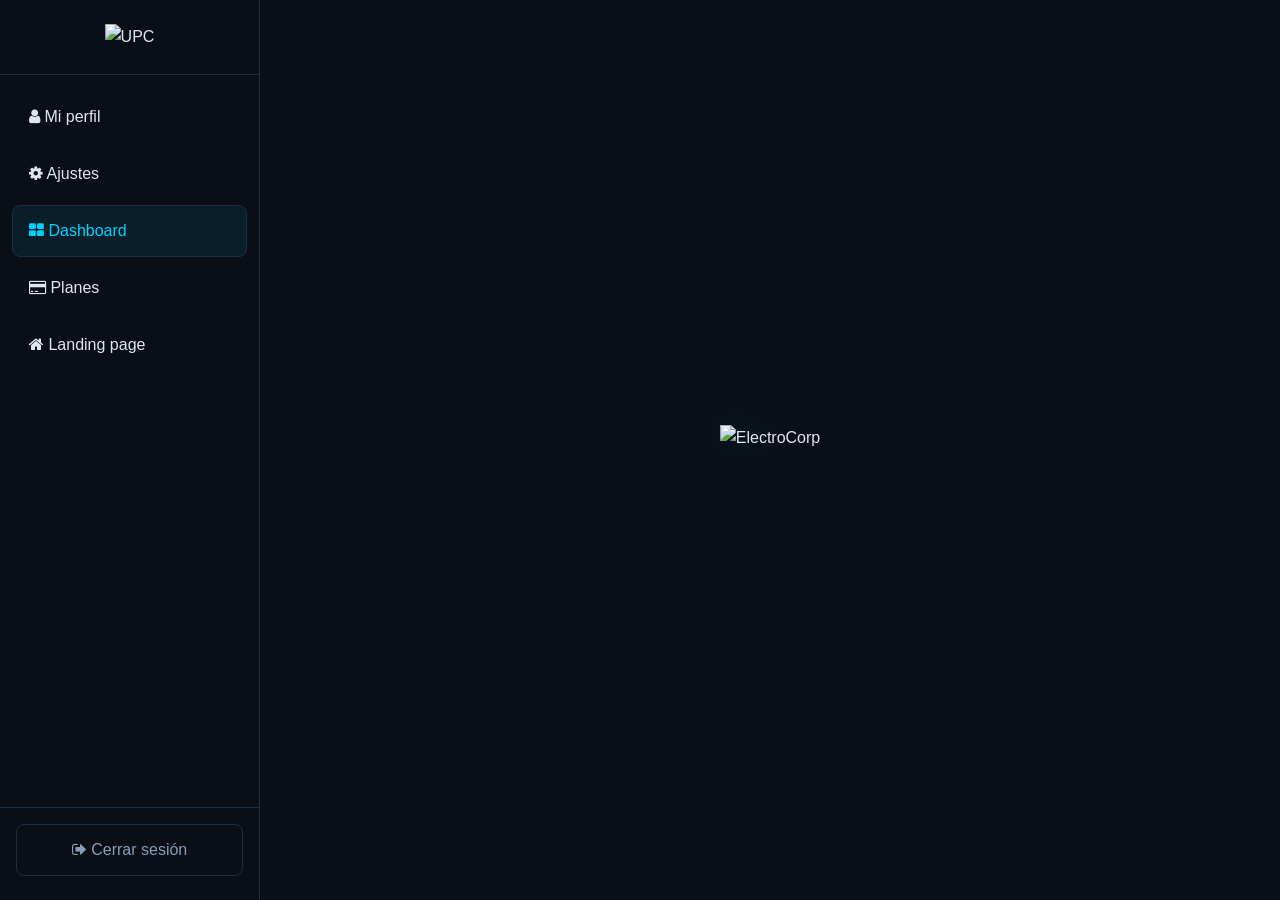
==== dashboard.html @ 75c7d82a "Create dashboard.html" ====
<!DOCTYPE html>
<html lang="es">
<head>
    <meta charset="UTF-8">
    <meta name="viewport" content="width=device-width, initial-scale=1.0">
    <title>Dashboard | ElectroCorp</title>
    <link rel="stylesheet" href="https://cdnjs.cloudflare.com/ajax/libs/font-awesome/4.7.0/css/font-awesome.min.css">
    <link rel="stylesheet" href="css/styles.css">
    <link rel="stylesheet" href="css/auth.css">
</head>
<body class="dashboard-page">
    <aside class="dash-sidebar" aria-label="Navegación del panel">
        <div class="dash-logo">
            <img src="img/logo.png" alt="UPC" width="160" height="80">
        </div>
        <nav class="dash-nav">
            <a href="#"><i class="fa fa-user"></i> Mi perfil</a>
            <a href="#"><i class="fa fa-cog"></i> Ajustes</a>
            <a href="#" class="active"><i class="fa fa-th-large"></i> Dashboard</a>
            <a href="#"><i class="fa fa-credit-card"></i> Planes</a>
            <a href="index.html"><i class="fa fa-home"></i> Landing page</a>
        </nav>
        <div class="dash-logout">
            <a href="login.html"><i class="fa fa-sign-out"></i> Cerrar sesión</a>
        </div>
    </aside>
    <main class="dash-main">
        <div class="logo-large dash-hero-mascot">
            <img src="img/superlogo.png" alt="ElectroCorp" width="400" height="400">
        </div>
    </main>
</body>
</html>
---- css/styles.css ----
/* Punto de entrada: importar módulos en orden */
@import url("base.css");
@import url("header.css");
@import url("hero.css");
@import url("sections.css");
@import url("testimonials.css");
@import url("about.css");
@import url("responsive.css");
---- css/auth.css ----
/* Páginas de autenticación y panel — incluir styles.css en el HTML antes de este archivo */

body.auth-page,
body.dashboard-page {
    min-height: 100vh;
    display: flex;
    flex-direction: column;
}

.auth-wrap {
    flex: 1;
    display: flex;
    flex-direction: column;
    align-items: center;
    justify-content: center;
    padding: 40px 20px;
}

.auth-card {
    width: 100%;
    max-width: 420px;
    background: var(--card-bg);
    border: 1px solid var(--border-color);
    border-radius: 12px;
    padding: 2rem 2rem 1.75rem;
    box-shadow: 0 8px 32px rgba(0, 0, 0, 0.35);
}

.auth-card .brand {
    text-align: center;
    margin-bottom: 1.5rem;
}

.auth-card .brand img {
    height: 56px;
    width: auto;
    object-fit: contain;
}

.auth-card h1 {
    color: var(--main-blue);
    font-size: 1.5rem;
    text-align: center;
    margin-bottom: 0.5rem;
}

.auth-card p.sub {
    color: var(--text-muted);
    font-size: 0.95rem;
    text-align: center;
    margin-bottom: 1.5rem;
}

.form-group {
    margin-bottom: 1rem;
}

.form-group label {
    display: block;
    color: var(--text-muted);
    font-size: 0.9rem;
    margin-bottom: 0.4rem;
}

.form-group input {
    width: 100%;
    padding: 0.7rem 0.85rem;
    background: var(--main-bg);
    border: 1px solid var(--border-color);
    border-radius: 8px;
    color: var(--text-light);
    font-size: 1rem;
}

.form-group input:focus {
    outline: none;
    border-color: var(--main-blue);
    box-shadow: 0 0 0 1px rgba(0, 210, 255, 0.25);
}

.btn-full {
    width: 100%;
    display: block;
    text-align: center;
    margin-top: 0.5rem;
}

.auth-footer {
    text-align: center;
    margin-top: 1.5rem;
    color: var(--text-muted);
    font-size: 0.9rem;
}

.auth-footer a {
    color: var(--main-blue);
}

.auth-back {
    position: fixed;
    top: 1rem;
    left: 1rem;
    z-index: 10;
}

.auth-back a {
    color: var(--text-muted);
    font-size: 0.95rem;
}

.auth-back a:hover {
    color: var(--main-blue);
}

/* Dashboard layout */
body.dashboard-page {
    flex-direction: row;
    overflow: hidden;
}

.dash-sidebar {
    width: 260px;
    min-height: 100vh;
    background: rgba(10, 15, 24, 0.98);
    border-right: 1px solid var(--border-color);
    display: flex;
    flex-direction: column;
    padding: 1.5rem 0;
}

.dash-logo {
    padding: 0 1.25rem 1.5rem;
    text-align: center;
    border-bottom: 1px solid var(--border-color);
}

.dash-logo img {
    max-width: 140px;
    height: auto;
    object-fit: contain;
}

.dash-nav {
    flex: 1;
    padding: 1rem 0.75rem;
    display: flex;
    flex-direction: column;
    gap: 0.35rem;
}

.dash-nav a {
    display: block;
    padding: 0.75rem 1rem;
    color: var(--text-light);
    border-radius: 8px;
    border: 1px solid transparent;
    transition: background 0.2s, border-color 0.2s, color 0.2s;
}

.dash-nav a:hover,
.dash-nav a.active {
    background: rgba(0, 210, 255, 0.08);
    border-color: var(--border-color);
    color: var(--main-blue);
}

.dash-logout {
    padding: 0 1rem 0;
    margin-top: auto;
    border-top: 1px solid var(--border-color);
    padding-top: 1rem;
}

.dash-logout a {
    display: block;
    text-align: center;
    padding: 0.75rem 1rem;
    color: var(--text-muted);
    border-radius: 8px;
    border: 1px solid var(--border-color);
}

.dash-logout a:hover {
    color: #ff6b6b;
    border-color: rgba(255, 107, 107, 0.4);
}

.dash-main {
    flex: 1;
    min-height: 100vh;
    display: flex;
    flex-direction: column;
    align-items: center;
    justify-content: center;
    padding: 2rem;
    text-align: center;
}

.dash-main .logo-large {
    margin-bottom: 1.5rem;
}

.dash-main .logo-large img {
    max-width: 200px;
    width: 100%;
    height: auto;
    object-fit: contain;
    filter: drop-shadow(0 0 20px rgba(0, 210, 255, 0.15));
}

.dash-main .dash-hero-mascot img {
    max-width: min(90vw, 480px);
    max-height: min(55vh, 480px);
    width: auto;
    height: auto;
    object-fit: contain;
    filter: drop-shadow(0 0 24px rgba(0, 210, 255, 0.2));
}

@media (max-width: 720px) {
    body.dashboard-page {
        flex-direction: column;
    }
    .dash-sidebar {
        width: 100%;
        min-height: auto;
        border-right: none;
        border-bottom: 1px solid var(--border-color);
    }
    .dash-nav {
        flex-direction: row;
        flex-wrap: wrap;
    }
    .dash-nav a {
        flex: 1 1 45%;
    }
    .dash-logout {
        margin-top: 0.5rem;
    }
    .dash-main {
        min-height: auto;
        padding: 2rem 1.25rem 3rem;
    }
}
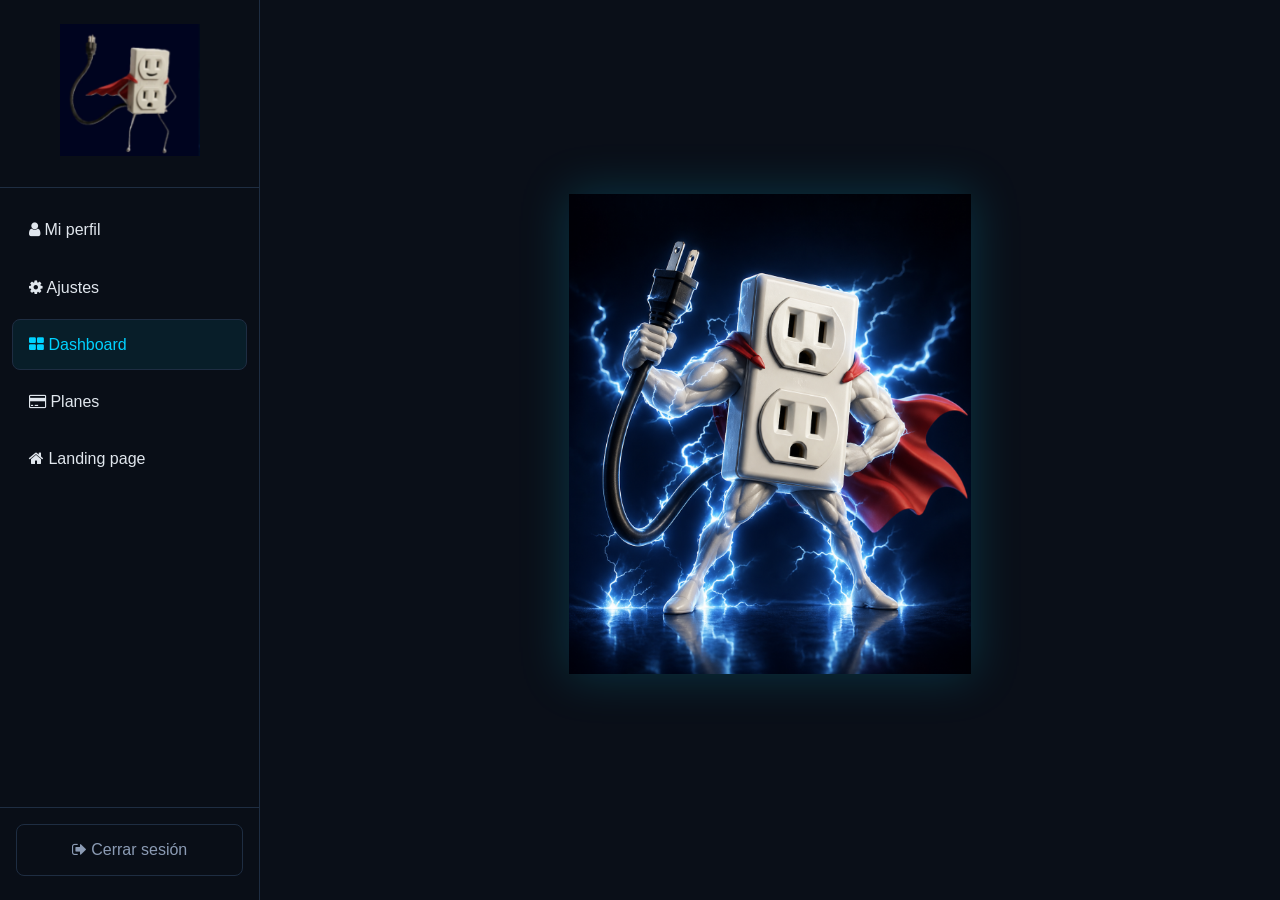
==== commit f8d4e784: "fix: Update dashboard.html" ====
--- a/dashboard.html
+++ b/dashboard.html
@@ -3,7 +3,7 @@
 <head>
     <meta charset="UTF-8">
     <meta name="viewport" content="width=device-width, initial-scale=1.0">
-    <title>Dashboard | ElectroCorp</title>
+    <title>Dashboard | ElectroNex</title>
     <link rel="stylesheet" href="https://cdnjs.cloudflare.com/ajax/libs/font-awesome/4.7.0/css/font-awesome.min.css">
     <link rel="stylesheet" href="css/styles.css">
     <link rel="stylesheet" href="css/auth.css">
--- a/css/auth.css
+++ b/css/auth.css
@@ -1,4 +1,4 @@
-/* Páginas de autenticación y panel — incluir styles.css en el HTML antes de este archivo */
+﻿/* Páginas de autenticación y panel — incluir styles.css en el HTML antes de este archivo */
 
 body.auth-page,
 body.dashboard-page {
@@ -242,4 +242,3 @@
         padding: 2rem 1.25rem 3rem;
     }
 }
-
